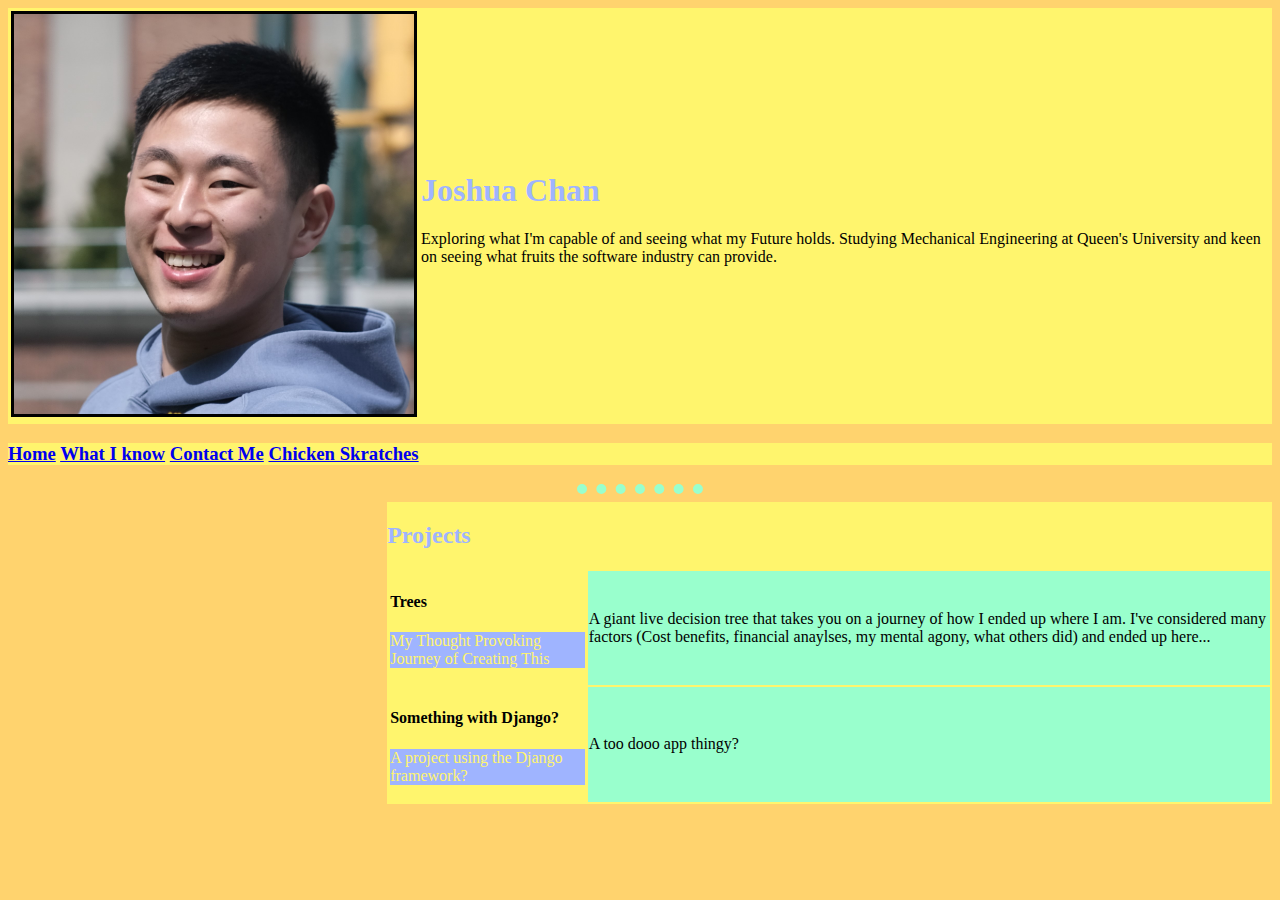
==== index.html @ 8c1b1534 "Added colours, div containers, and starting moving stuff around!" ====
<!DOCTYPE html>
<html lang="en" dir="ltr">

<head>
  <meta charset="utf-8">
  <title>Joshua Chan</title>
  <link rel="stylesheet" href="css/styles.css">
  <link rel="icon" href="images/favicon.ico">
</head>

<body>
  <div class="">
    <div class="meContainer">
      <table style="background-color: #FFF56D;">
        <tr>
          <td><img src="images/profilePic.jpg" alt="Profile Pic" width="400" border="3"></td>
          <td>
            <h1>Joshua Chan</h1>
            <p>Exploring what I'm capable of and seeing what my Future holds. Studying Mechanical Engineering at Queen's University and keen on seeing what fruits the software industry can provide.</p>
          </td>
        </tr>
      </table>
    </div>
    <div class="contents">
      <h3><a href="index.html">Home</a> <a href="experience.html">What I know</a> <a href="contacts.html">Contact Me</a> <a href="notes.html">Chicken Skratches</a></h3>
    </div>
    <hr>
    <div class="projectsContainer">
      <h2>Projects</h2>
      <table>
        <tr>
          <td>
            <h4>Trees</h4>
            <p class="blurb">My Thought Provoking Journey of Creating This</p>
          </td>
          <td class="desc">A giant live decision tree that takes you on a journey of how I ended up where I am. I've considered many factors (Cost benefits, financial anaylses, my mental agony, what others did) and ended up here...</td>
        </tr>
        <tr>
          <td>
            <h4>Something with Django?</h4>
            <p class="blurb">A project using the Django framework?</p>
          </td>
          <td class="desc">A too dooo app thingy?</td>
        </tr>
      </table>
    </div>

  </div>
</body>

</html>
---- css/styles.css ----
body {
  background-color: #FFD36E;
}

hr {
  border-style: none;
  border-top: dotted #99FFCD;
  border-width: 10px;
  width: 10%;
}

h1 {
  color: #9FB4FF;
}

h2 {
  color: #9FB4FF;
}

.blurb {
  color: #FFF56D;
  background-color: #9FB4FF;
}

.desc {
  background-color: #99FFCD;
}

.meContainer {
  background-color: #FFF56D;

}

.contents {
  background-color: #FFF56D;
}

.projectsContainer {
  background-color: #FFF56D;
  width: 70%;
  float: right;
}

.educationContainer {
  background-color: #FFF56D;
}
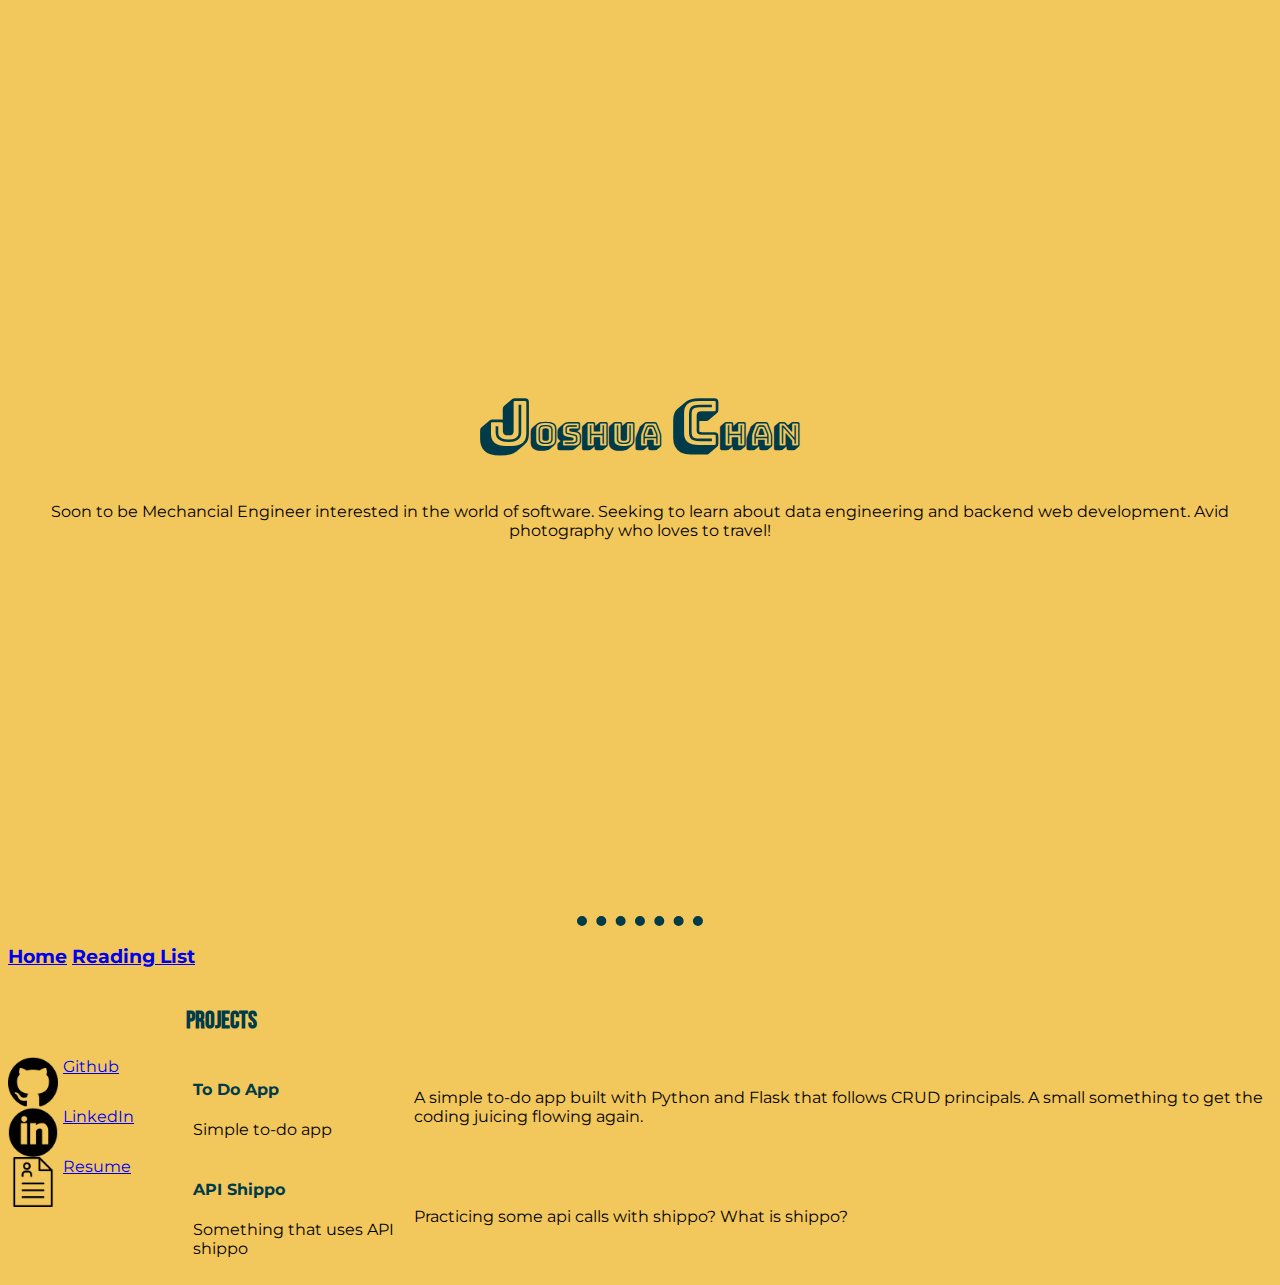
==== commit 3891e744: "File paths not right" ====
--- a/index.html
+++ b/index.html
@@ -1,51 +1,76 @@
-<!DOCTYPE html>
-<html lang="en" dir="ltr">
-
-<head>
-  <meta charset="utf-8">
-  <title>Joshua Chan</title>
-  <link rel="stylesheet" href="css/styles.css">
-  <link rel="icon" href="images/favicon.ico">
-</head>
-
-<body>
-  <div class="">
-    <div class="meContainer">
-      <table style="background-color: #FFF56D;">
-        <tr>
-          <td><img src="images/profilePic.jpg" alt="Profile Pic" width="400" border="3"></td>
-          <td>
-            <h1>Joshua Chan</h1>
-            <p>Exploring what I'm capable of and seeing what my Future holds. Studying Mechanical Engineering at Queen's University and keen on seeing what fruits the software industry can provide.</p>
-          </td>
-        </tr>
-      </table>
-    </div>
-    <div class="contents">
-      <h3><a href="index.html">Home</a> <a href="experience.html">What I know</a> <a href="contacts.html">Contact Me</a> <a href="notes.html">Chicken Skratches</a></h3>
-    </div>
-    <hr>
-    <div class="projectsContainer">
-      <h2>Projects</h2>
-      <table>
-        <tr>
-          <td>
-            <h4>Trees</h4>
-            <p class="blurb">My Thought Provoking Journey of Creating This</p>
-          </td>
-          <td class="desc">A giant live decision tree that takes you on a journey of how I ended up where I am. I've considered many factors (Cost benefits, financial anaylses, my mental agony, what others did) and ended up here...</td>
-        </tr>
-        <tr>
-          <td>
-            <h4>Something with Django?</h4>
-            <p class="blurb">A project using the Django framework?</p>
-          </td>
-          <td class="desc">A too dooo app thingy?</td>
-        </tr>
-      </table>
-    </div>
-
-  </div>
-</body>
-
-</html>
+<!DOCTYPE html>
+<html lang="en" dir="ltr">
+
+<head>
+  <meta charset="utf-8">
+  <title>Joshua Chan</title>
+  <link rel="stylesheet" href="/css/styles.css">
+  <link rel="icon" href="/images/favicon.ico">
+  <link rel="preconnect" href="https://fonts.googleapis.com">
+  <link rel="preconnect" href="https://fonts.gstatic.com" crossorigin>
+  <link href="https://fonts.googleapis.com/css2?family=Bebas+Neue&family=Bungee+Shade&family=Montserrat&display=swap" rel="stylesheet">
+</head>
+
+<body>
+  <div class="landing-page">
+    <div class="meText">
+      <h1><span class="start">J</span>oshua <span class="start">C</span>han</h1>
+      <p>Soon to be Mechancial Engineer interested in the world of software. Seeking to learn about data engineering and backend web development. Avid photography who loves to travel!</p>
+    </div>
+  </div>
+
+
+  <hr>
+
+  <div class="contents">
+    <h3>
+      <a href="/index.html">Home</a>
+      <a href="/templates/reads.html">Reading List</a>
+    <h3>
+  </div>
+
+  <div class="mainContent">
+
+    <div class="links">
+      <div class="social-links">
+        <img class="logo" src='/images/git-logo.png' />
+        <a href="https://github.com/The-Josh-Chan">Github</a>
+      </div>
+      <div class="social-links">
+        <img class="logo" src='/images/linkedin-logo.png' />
+        <a href="https://www.linkedin.com/in/thejoshchan/">LinkedIn</a>
+      </div>
+      <div class="social-links">
+        <img class="logo" src='/images/resume.png' />
+        <a href="/images/JoshuaChanResume.pdf" download>Resume</a>
+      </div>
+    </div>
+
+    <div class="projectsContainter">
+      <h2>Projects</h2>
+      <table>
+        <tr>
+          <td>
+            <div class="project">
+              <h4>To Do App</h4>
+              <p>Simple to-do app</p>
+            </div>
+          </td>
+          <td class="desc">A simple to-do app built with Python and Flask that follows CRUD principals. A small something to get the coding juicing flowing again.</td>
+        </tr>
+        <tr>
+          <td>
+            <div class="project">
+              <h4>API Shippo</h4>
+              <p>Something that uses API shippo</p>
+            </div>
+          </td>
+          <td class="desc">Practicing some api calls with shippo? What is shippo?</td>
+        </tr>
+      </table>
+    </div>
+
+  </div>
+</body>
+
+</html>
--- a/css/styles.css
+++ b/css/styles.css
@@ -1,46 +1,70 @@
 body {
-  background-color: #FFD36E;
+  background-color: #f2c75c;
+  font-family: 'Montserrat', sans-serif;
 }
 
 hr {
   border-style: none;
-  border-top: dotted #99FFCD;
+  border-top: dotted #003b49;
   border-width: 10px;
   width: 10%;
 }
 
+h1, h2, h3, h4 {
+  color: #003b49;
+}
 h1 {
-  color: #9FB4FF;
+  font-family: 'Bungee Shade', cursive;
 }
 
 h2 {
-  color: #9FB4FF;
+  font-family: 'Bebas Neue', cursive;
 }
-
-.blurb {
-  color: #FFF56D;
-  background-color: #9FB4FF;
+.start {
+  font-weight: bold;
+  font-size: 2em;
 }
-
-.desc {
-  background-color: #99FFCD;
+.meText{
+  background-color: #f2c75c;
+  height: 100vh;
+  display: flex;
+  flex-direction: column;
+  align-items: center;
+  justify-content: center;
+  text-align: center;
 }
-
-.meContainer {
-  background-color: #FFF56D;
-
+.contents {
+  background-color: #f2c75c;
 }
-
-.contents {
-  background-color: #FFF56D;
+.mainContent{
+  display:flex;
+  flex-direction: row;
 }
-
+.social-links{
+  display: flex;
+}
+.links{
+  display: flex;
+  flex-direction: column;
+  width: 15%;
+  justify-content: center;
+  margin-right: 2%;
+}
+.logo{
+  width: 50px;
+  height: 50px;
+  margin-right: 5px;
+}
 .projectsContainer {
-  background-color: #FFF56D;
-  width: 70%;
-  float: right;
+  background-color: #f2c75c;
+  width: 80%;
+  margin-left: 10px;
 }
-
-.educationContainer {
-  background-color: #FFF56D;
+.project{
+  margin-left: 2%;
 }
+.book-container{
+  display: flex;
+  flex-direction: column;
+  align-items: center;
+}
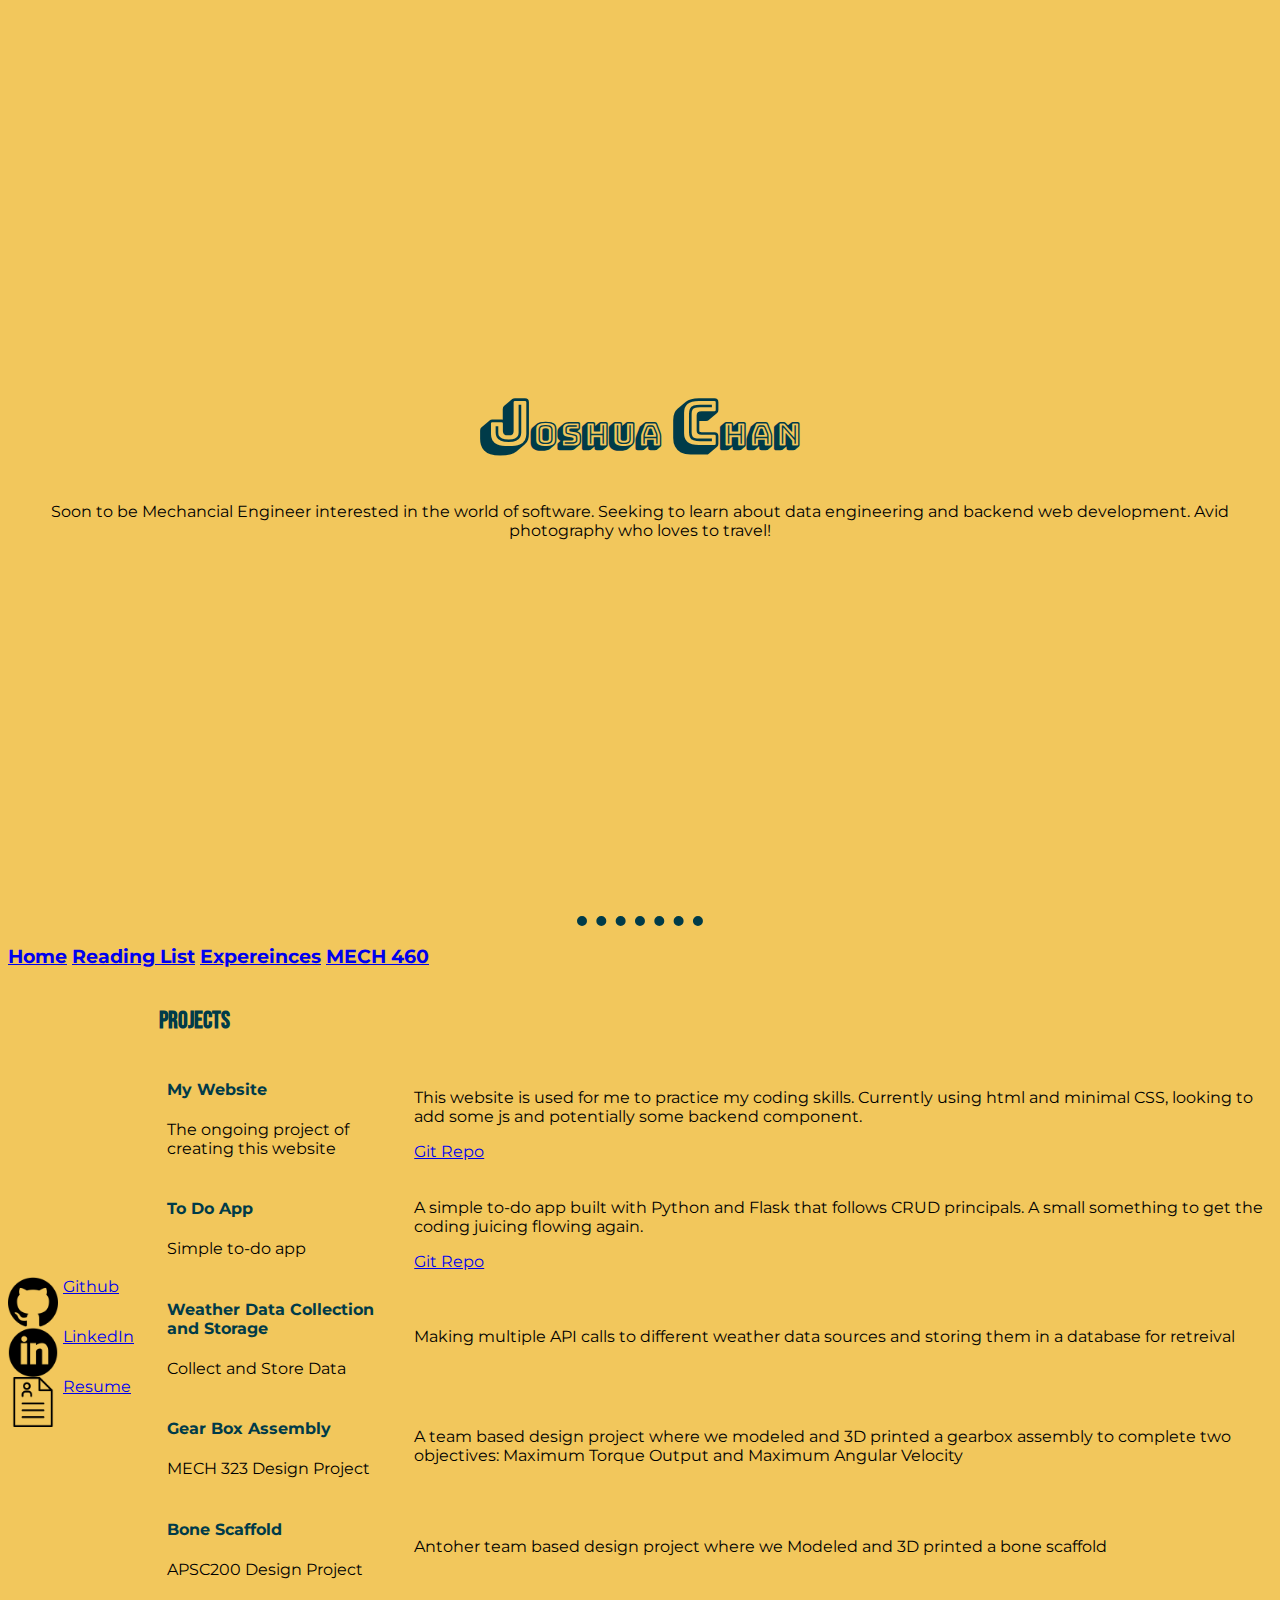
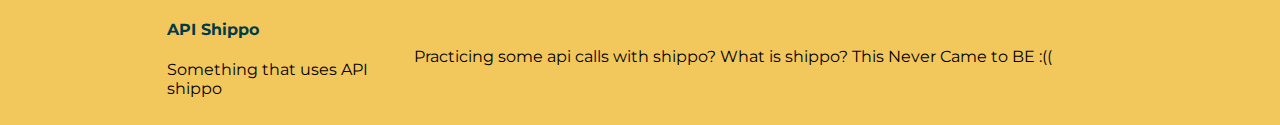
==== commit a2e7c27c: "fixing links" ====
--- a/index.html
+++ b/index.html
@@ -4,8 +4,8 @@
 <head>
   <meta charset="utf-8">
   <title>Joshua Chan</title>
-  <link rel="stylesheet" href="/css/styles.css">
-  <link rel="icon" href="/images/favicon.ico">
+  <link rel="stylesheet" href="css/styles.css">
+  <link rel="icon" href="images/favicon.ico">
   <link rel="preconnect" href="https://fonts.googleapis.com">
   <link rel="preconnect" href="https://fonts.gstatic.com" crossorigin>
   <link href="https://fonts.googleapis.com/css2?family=Bebas+Neue&family=Bungee+Shade&family=Montserrat&display=swap" rel="stylesheet">
@@ -18,14 +18,13 @@
       <p>Soon to be Mechancial Engineer interested in the world of software. Seeking to learn about data engineering and backend web development. Avid photography who loves to travel!</p>
     </div>
   </div>
-
-
   <hr>
-
   <div class="contents">
     <h3>
-      <a href="/index.html">Home</a>
-      <a href="/templates/reads.html">Reading List</a>
+      <a href="index.html">Home</a>
+      <a href="templates/reads.html">Reading List</a>
+      <a href="templates/experience.html">Expereinces</a>
+      <a href="templates/mech.html">MECH 460</a>
     <h3>
   </div>
 
@@ -33,16 +32,16 @@
 
     <div class="links">
       <div class="social-links">
-        <img class="logo" src='/images/git-logo.png' />
+        <img class="logo" src='images/git-logo.png' />
         <a href="https://github.com/The-Josh-Chan">Github</a>
       </div>
       <div class="social-links">
-        <img class="logo" src='/images/linkedin-logo.png' />
+        <img class="logo" src='images/linkedin-logo.png' />
         <a href="https://www.linkedin.com/in/thejoshchan/">LinkedIn</a>
       </div>
       <div class="social-links">
-        <img class="logo" src='/images/resume.png' />
-        <a href="/images/JoshuaChanResume.pdf" download>Resume</a>
+        <img class="logo" src='images/resume.png' />
+        <a href="images/JoshuaChanResume.pdf" download>Resume</a>
       </div>
     </div>
 
@@ -52,11 +51,59 @@
         <tr>
           <td>
             <div class="project">
+              <h4>My Website</h4>
+              <p>The ongoing project of creating this website</p>
+            </div>
+          </td>
+          <td class="desc">
+            <p>This website is used for me to practice my coding skills. Currently using html and minimal CSS, looking to add some js and potentially some backend component.</p>
+            <a href="https://github.com/The-Josh-Chan/ecstatic-schematic">Git Repo</a>
+          </td>
+        </tr>
+        <tr>
+          <td>
+            <div class="project">
               <h4>To Do App</h4>
               <p>Simple to-do app</p>
             </div>
           </td>
-          <td class="desc">A simple to-do app built with Python and Flask that follows CRUD principals. A small something to get the coding juicing flowing again.</td>
+          <td class="desc">
+            <p>A simple to-do app built with Python and Flask that follows CRUD principals. A small something to get the coding juicing flowing again.</p>
+            <a href='https://github.com/The-Josh-Chan/To-Do'>Git Repo</a>
+          </td>
+        </tr>
+        <tr>
+          <td>
+            <div class="project">
+              <h4>Weather Data Collection and Storage</h4>
+              <p>Collect and Store Data</p>
+            </div>
+          </td>
+          <td class="desc">
+            <p>Making multiple API calls to different weather data sources and storing them in a database for retreival </p>
+          </td>
+        </tr>
+        <tr>
+          <td>
+            <div class="project">
+              <h4>Gear Box Assembly</h4>
+              <p>MECH 323 Design Project</p>
+            </div>
+          </td>
+          <td class="desc">
+            <p>A team based design project where we modeled and 3D printed a gearbox assembly to complete two objectives: Maximum Torque Output and Maximum Angular Velocity</p>
+          </td>
+        </tr>
+        <tr>
+          <td>
+            <div class="project">
+              <h4>Bone Scaffold</h4>
+              <p>APSC200 Design Project</p>
+            </div>
+          </td>
+          <td class="desc">
+            <p>Antoher team based design project where we Modeled and 3D printed a bone scaffold</p>
+          </td>
         </tr>
         <tr>
           <td>
@@ -65,7 +112,9 @@
               <p>Something that uses API shippo</p>
             </div>
           </td>
-          <td class="desc">Practicing some api calls with shippo? What is shippo?</td>
+          <td class="desc">
+            <p>Practicing some api calls with shippo? What is shippo? This Never Came to BE :(( </p>
+          </td>
         </tr>
       </table>
     </div>
